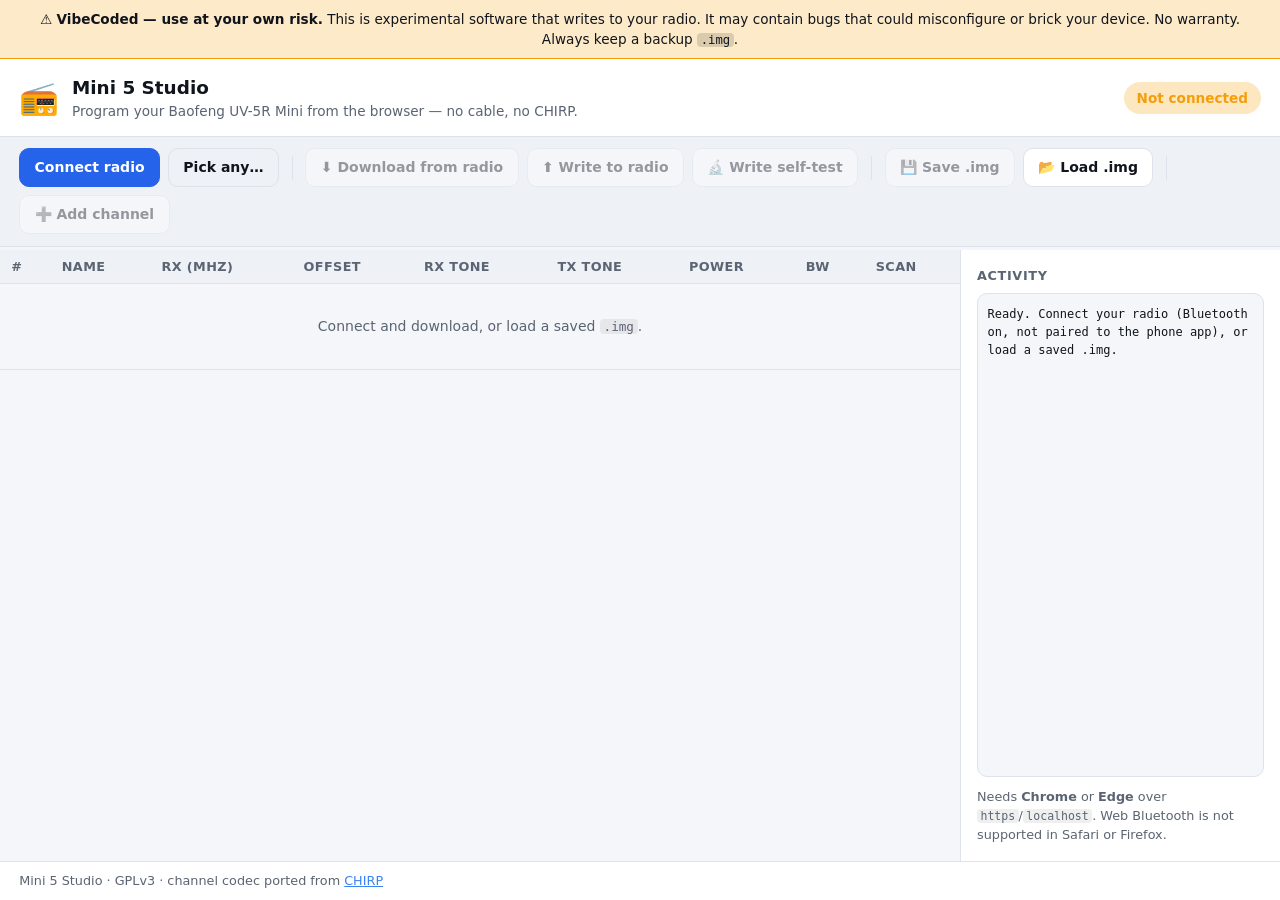
==== index.html @ 9f5ecc39 "Safe write-back: correct upload framing + round-trip self-test - radio.js: upload() now sends full 0" ====
<!doctype html>
<html lang="en">
<head>
<meta charset="utf-8">
<meta name="viewport" content="width=device-width, initial-scale=1">
<title>Mini 5 Studio — Baofeng UV-5R Mini programmer</title>
<link rel="stylesheet" href="css/style.css">
</head>
<body>
<div class="warnbar">⚠️ <b>VibeCoded — use at your own risk.</b> This is experimental software that writes to your radio. It may contain bugs that could misconfigure or brick your device. No warranty. Always keep a backup <code>.img</code>.</div>
<header class="topbar">
  <div class="brand">
    <span class="logo">📻</span>
    <div>
      <h1>Mini 5 Studio</h1>
      <p class="sub">Program your Baofeng UV-5R Mini from the browser — no cable, no CHIRP.</p>
    </div>
  </div>
  <div class="status warn" id="status">Not connected</div>
</header>

<section class="toolbar">
  <button id="btnConnect" class="primary">Connect radio</button>
  <button id="btnPickAny" class="ghost" title="Pick any Bluetooth device (fallback)">Pick any…</button>
  <span class="sep"></span>
  <button id="btnDownload" disabled>⬇ Download from radio</button>
  <button id="btnUpload" disabled title="Write the current image back to the radio">⬆ Write to radio</button>
  <button id="btnVerify" disabled title="Download, write the same data back, re-read and compare — proves writing is safe">🔬 Write self-test</button>
  <span class="sep"></span>
  <button id="btnSave" disabled>💾 Save .img</button>
  <label class="filebtn">📂 Load .img<input type="file" id="fileInput" accept=".img,.dat,application/octet-stream" hidden></label>
  <span class="sep"></span>
  <button id="btnAdd" disabled>➕ Add channel</button>
  <span class="grow"></span>
  <span class="count" id="count"></span>
</section>

<div class="progress"><div class="barfill" id="bar"></div></div>

<main>
  <div class="tablewrap">
    <table class="channels">
      <thead>
        <tr>
          <th>#</th><th>Name</th><th>RX (MHz)</th><th>Offset</th>
          <th>RX tone</th><th>TX tone</th><th>Power</th><th>BW</th><th>Scan</th>
        </tr>
      </thead>
      <tbody id="rows">
        <tr><td colspan="9" class="dim" style="text-align:center;padding:2rem">
          Connect and download, or load a saved <code>.img</code>.
        </td></tr>
      </tbody>
    </table>
  </div>

  <aside class="logpane">
    <h2>Activity</h2>
    <div id="log" class="log"></div>
    <p class="hint">Needs <b>Chrome</b> or <b>Edge</b> over <code>https</code>/<code>localhost</code>.
       Web Bluetooth is not supported in Safari or Firefox.</p>
  </aside>
</main>

<footer>
  <span>Mini 5 Studio · GPLv3 · channel codec ported from
    <a href="https://github.com/kk7ds/chirp" target="_blank" rel="noopener">CHIRP</a></span>
</footer>

<div class="modal-backdrop" id="editor" hidden>
  <div class="modal" role="dialog" aria-modal="true" aria-labelledby="edTitle">
    <header class="modal-head">
      <h2 id="edTitle">Edit channel</h2>
      <button class="iconbtn" id="edClose" title="Close">✕</button>
    </header>
    <form id="edForm" class="edform">
      <label class="full">Name <input id="edName" maxlength="12" placeholder="up to 12 chars"></label>
      <label>RX (MHz) <input id="edRx" inputmode="decimal" placeholder="146.52000" required></label>
      <label>TX (MHz) <input id="edTx" inputmode="decimal" placeholder="same as RX"></label>
      <div class="full offsets">
        <span class="dim">Quick TX:</span>
        <button type="button" data-off="0">Simplex</button>
        <button type="button" data-off="0.6">+0.6</button>
        <button type="button" data-off="-0.6">−0.6</button>
        <button type="button" data-off="5">+5</button>
        <button type="button" data-off="-5">−5</button>
      </div>
      <label>RX tone <input id="edRxTone" placeholder="e.g. 100.0 or D023N"></label>
      <label>TX tone <input id="edTxTone" placeholder="blank = none"></label>
      <label>Power
        <select id="edPower"><option>High</option><option>Low</option></select>
      </label>
      <label>Bandwidth
        <select id="edWide"><option value="1">Wide (25k)</option><option value="0">Narrow (12.5k)</option></select>
      </label>
      <label class="check"><input type="checkbox" id="edScan"> Include in scan</label>
      <p class="ederr" id="edErr"></p>
      <footer class="modal-foot">
        <button type="button" class="danger" id="edDelete">Delete</button>
        <span class="grow"></span>
        <button type="button" id="edCancel">Cancel</button>
        <button type="submit" class="primary">Save channel</button>
      </footer>
    </form>
  </div>
</div>

<script type="module" src="js/app.js"></script>
</body>
</html>
---- css/style.css ----
:root {
  color-scheme: light dark;
  --bg: #0f1115; --panel: #171a21; --panel2: #1d212b; --line: #2a2f3a;
  --txt: #e7eaf0; --dim: #8b93a3; --accent: #3b82f6; --accent2: #2563eb;
  --ok: #22c55e; --warn: #f59e0b; --err: #ef4444; --radius: 10px;
}
@media (prefers-color-scheme: light) {
  :root { --bg:#f4f6fa; --panel:#fff; --panel2:#eef1f6; --line:#dde2ec;
          --txt:#10141c; --dim:#5b6472; }
}
* { box-sizing: border-box; }
body {
  margin: 0; background: var(--bg); color: var(--txt);
  font: 14px/1.5 system-ui, -apple-system, sans-serif;
  display: flex; flex-direction: column; min-height: 100vh;
}
a { color: var(--accent); }
code { background: #8882; padding: 0 .3em; border-radius: 4px; font-size: .9em; }

.warnbar {
  background: color-mix(in srgb, var(--warn) 22%, var(--panel));
  color: var(--txt); border-bottom: 1px solid var(--warn);
  padding: .55rem 1.2rem; font-size: .85rem; text-align: center;
}
.warnbar code { background: #0002; }

.topbar {
  display: flex; align-items: center; justify-content: space-between; gap: 1rem;
  padding: .9rem 1.2rem; background: var(--panel); border-bottom: 1px solid var(--line);
}
.brand { display: flex; align-items: center; gap: .8rem; }
.logo { font-size: 2rem; }
h1 { font-size: 1.15rem; margin: 0; }
.sub { margin: 0; color: var(--dim); font-size: .85rem; }

.status { font-weight: 600; padding: .35rem .8rem; border-radius: 999px; font-size: .85rem;
          background: #8883; white-space: nowrap; }
.status.ok { background: color-mix(in srgb, var(--ok) 25%, transparent); color: var(--ok); }
.status.warn { background: color-mix(in srgb, var(--warn) 25%, transparent); color: var(--warn); }
.status.err { background: color-mix(in srgb, var(--err) 25%, transparent); color: var(--err); }

.toolbar {
  display: flex; align-items: center; gap: .5rem; flex-wrap: wrap;
  padding: .7rem 1.2rem; background: var(--panel2); border-bottom: 1px solid var(--line);
}
.toolbar .sep { width: 1px; height: 24px; background: var(--line); margin: 0 .3rem; }
.toolbar .grow { flex: 1; }
.count { color: var(--dim); font-variant-numeric: tabular-nums; }

button, .filebtn {
  font: inherit; font-weight: 600; padding: .5rem .9rem; border-radius: var(--radius);
  border: 1px solid var(--line); background: var(--panel); color: var(--txt); cursor: pointer;
}
button:hover:not(:disabled), .filebtn:hover { border-color: var(--accent); }
button:disabled { opacity: .4; cursor: not-allowed; }
button.primary { background: var(--accent2); border-color: var(--accent2); color: #fff; }
button.ghost { background: transparent; }
.filebtn { display: inline-flex; align-items: center; }

.progress { height: 3px; background: transparent; }
.barfill { height: 100%; width: 0; background: var(--accent); transition: width .15s ease; }

main { display: flex; gap: 0; flex: 1; min-height: 0; }
.tablewrap { flex: 1; overflow: auto; }
.logpane {
  width: 320px; border-left: 1px solid var(--line); background: var(--panel);
  display: flex; flex-direction: column; padding: 1rem;
}
.logpane h2 { font-size: .8rem; text-transform: uppercase; letter-spacing: .05em;
              color: var(--dim); margin: 0 0 .5rem; }

table.channels { width: 100%; border-collapse: collapse; font-variant-numeric: tabular-nums; }
.channels th, .channels td { padding: .45rem .7rem; text-align: left; border-bottom: 1px solid var(--line); white-space: nowrap; }
.channels thead th { position: sticky; top: 0; background: var(--panel2); font-size: .8rem;
                     color: var(--dim); text-transform: uppercase; letter-spacing: .03em; z-index: 1; }
.channels tbody tr[data-slot] { cursor: pointer; }
.channels tbody tr:hover { background: #8881; }
.channels .num { color: var(--dim); text-align: right; }
.channels .name { font-weight: 600; }
.channels .freq { font-family: ui-monospace, Menlo, monospace; }
.dim { color: var(--dim); }

.log { flex: 1; overflow: auto; font-family: ui-monospace, Menlo, monospace; font-size: 12px;
       background: var(--bg); border: 1px solid var(--line); border-radius: var(--radius); padding: .6rem; }
.logline { padding: .1rem 0; white-space: pre-wrap; word-break: break-word; }
.logline.ok { color: var(--ok); } .logline.err { color: var(--err); } .logline.warn { color: var(--warn); }
.hint { color: var(--dim); font-size: .8rem; margin: .6rem 0 0; }

footer { padding: .6rem 1.2rem; border-top: 1px solid var(--line); color: var(--dim); font-size: .8rem; background: var(--panel); }
@media (max-width: 760px) { .logpane { display: none; } .sub { display: none; } }

/* editor modal */
.modal-backdrop { position: fixed; inset: 0; background: #0009; display: flex; align-items: center;
  justify-content: center; padding: 1rem; z-index: 50; }
.modal-backdrop[hidden] { display: none; }
.modal { background: var(--panel); border: 1px solid var(--line); border-radius: 14px;
  width: 460px; max-width: 100%; max-height: 90vh; overflow: auto; box-shadow: 0 20px 60px #0007; }
.modal-head { display: flex; align-items: center; justify-content: space-between;
  padding: .9rem 1.1rem; border-bottom: 1px solid var(--line); }
.modal-head h2 { font-size: 1.05rem; margin: 0; }
.iconbtn { background: transparent; border: none; font-size: 1.1rem; padding: .2rem .5rem; }
.edform { display: grid; grid-template-columns: 1fr 1fr; gap: .8rem 1rem; padding: 1.1rem; }
.edform label { display: flex; flex-direction: column; gap: .3rem; font-size: .82rem; color: var(--dim); }
.edform label.full { grid-column: 1 / -1; }
.edform label.check { flex-direction: row; align-items: center; gap: .5rem; color: var(--txt); }
.edform input, .edform select { font: inherit; padding: .5rem .6rem; border-radius: 8px;
  border: 1px solid var(--line); background: var(--bg); color: var(--txt); }
.offsets { grid-column: 1 / -1; display: flex; align-items: center; gap: .4rem; flex-wrap: wrap; }
.offsets button { padding: .3rem .6rem; font-size: .8rem; font-weight: 500; }
.ederr { grid-column: 1 / -1; color: var(--err); margin: 0; font-size: .82rem; min-height: 1em; }
.modal-foot { grid-column: 1 / -1; display: flex; align-items: center; gap: .5rem; }
.modal-foot .grow { flex: 1; }
button.danger { background: transparent; border-color: var(--err); color: var(--err); }
button.danger:hover { background: color-mix(in srgb, var(--err) 15%, transparent); }
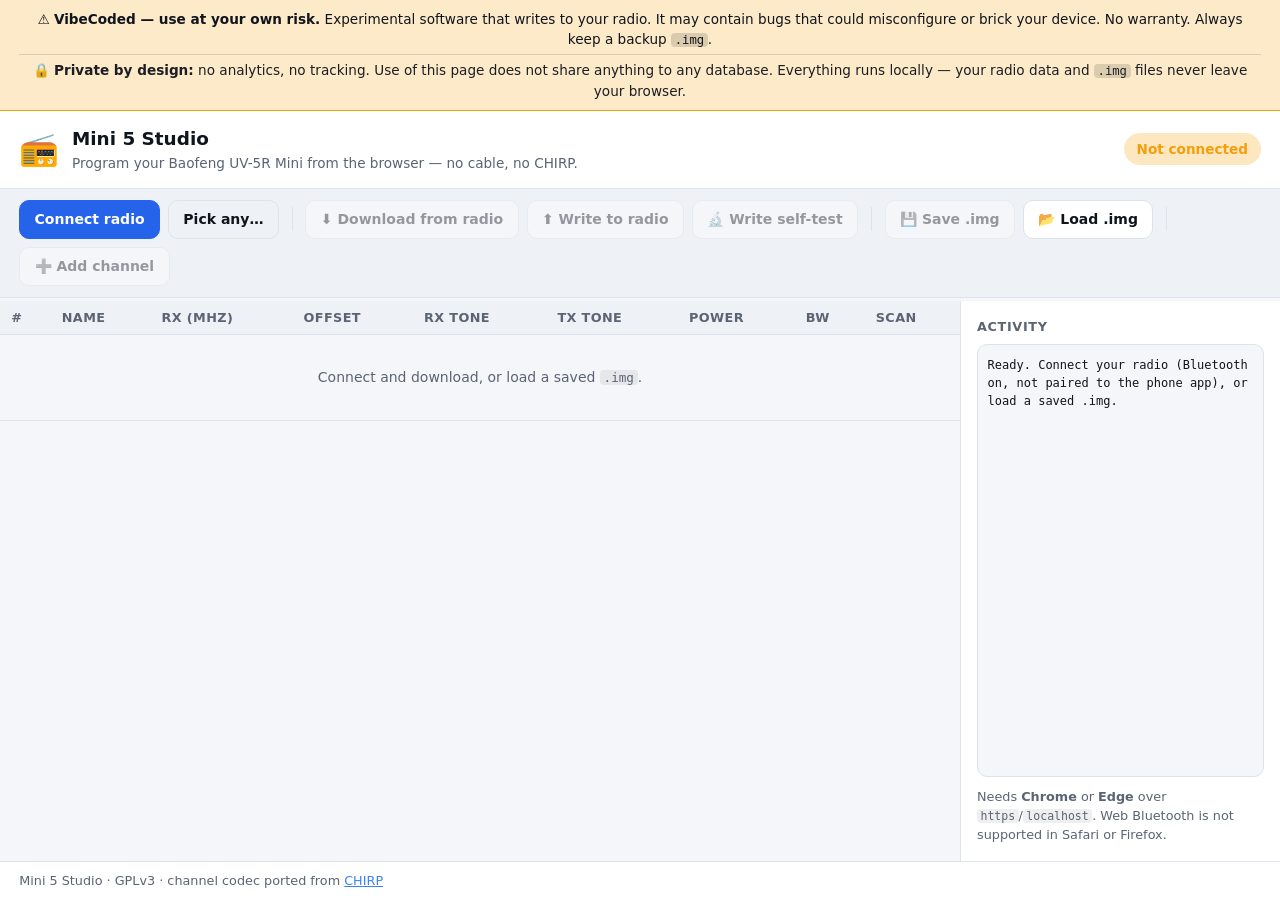
==== commit 7a227e13: "Add 'private by design' statement (no analytics/tracking/network) to banner + README Verified truthf" ====
--- a/index.html
+++ b/index.html
@@ -7,7 +7,10 @@
 <link rel="stylesheet" href="css/style.css">
 </head>
 <body>
-<div class="warnbar">⚠️ <b>VibeCoded — use at your own risk.</b> This is experimental software that writes to your radio. It may contain bugs that could misconfigure or brick your device. No warranty. Always keep a backup <code>.img</code>.</div>
+<div class="warnbar">
+  <div>⚠️ <b>VibeCoded — use at your own risk.</b> Experimental software that writes to your radio. It may contain bugs that could misconfigure or brick your device. No warranty. Always keep a backup <code>.img</code>.</div>
+  <div class="privacy">🔒 <b>Private by design:</b> no analytics, no tracking. Use of this page does not share anything to any database. Everything runs locally — your radio data and <code>.img</code> files never leave your browser.</div>
+</div>
 <header class="topbar">
   <div class="brand">
     <span class="logo">📻</span>
--- a/css/style.css
+++ b/css/style.css
@@ -23,6 +23,7 @@
   padding: .55rem 1.2rem; font-size: .85rem; text-align: center;
 }
 .warnbar code { background: #0002; }
+.warnbar .privacy { margin-top: .3rem; padding-top: .3rem; border-top: 1px solid #0002; opacity: .95; }
 
 .topbar {
   display: flex; align-items: center; justify-content: space-between; gap: 1rem;
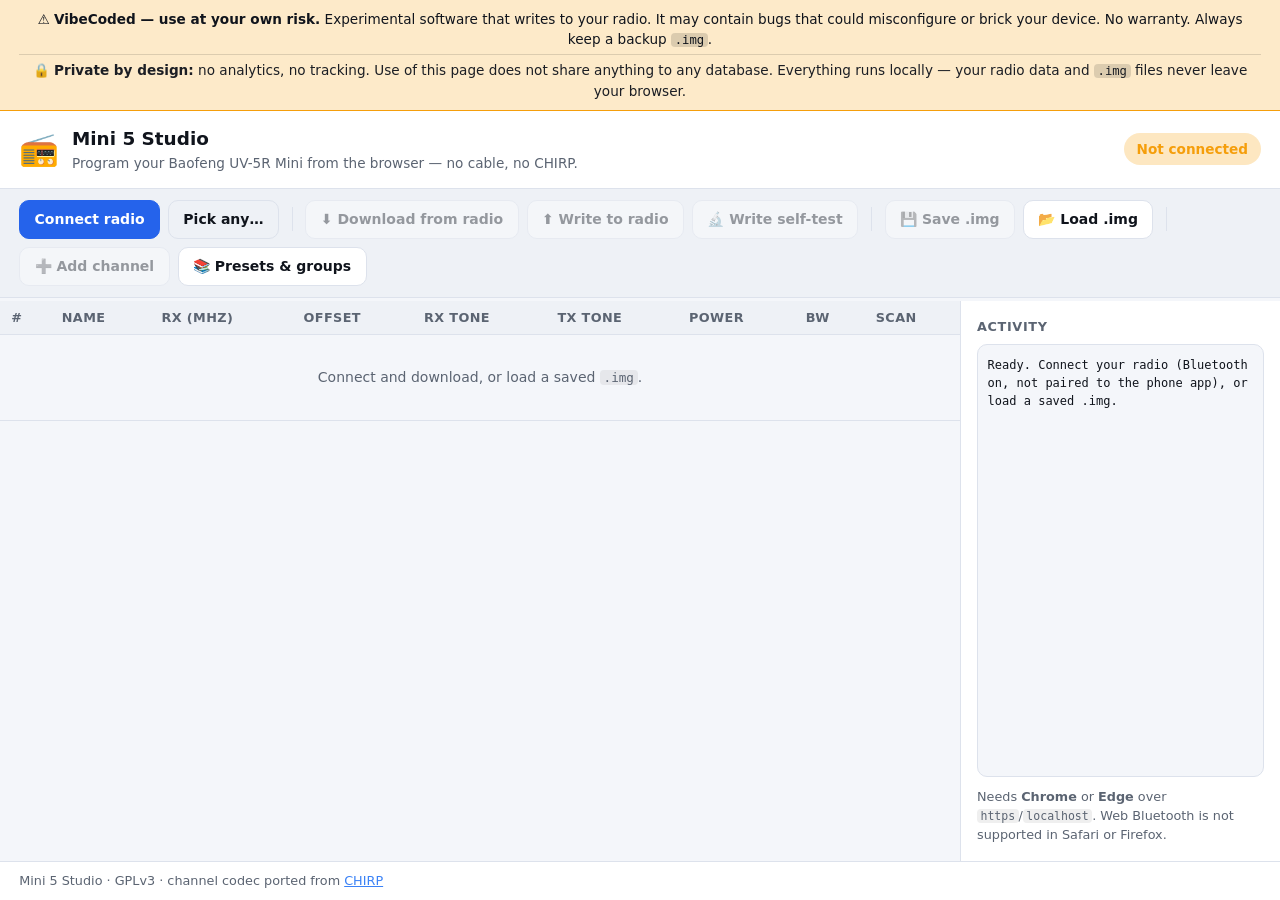
==== commit bbd0f63d: "Add band presets & custom groups - presets.js: NOAA Weather, FRS, GMRS (incl. +5MHz repeater channel" ====
--- a/index.html
+++ b/index.html
@@ -34,6 +34,7 @@
   <label class="filebtn">📂 Load .img<input type="file" id="fileInput" accept=".img,.dat,application/octet-stream" hidden></label>
   <span class="sep"></span>
   <button id="btnAdd" disabled>➕ Add channel</button>
+  <button id="btnPresets">📚 Presets &amp; groups</button>
   <span class="grow"></span>
   <span class="count" id="count"></span>
 </section>
@@ -88,7 +89,7 @@
         <button type="button" data-off="5">+5</button>
         <button type="button" data-off="-5">−5</button>
       </div>
-      <label>RX tone <input id="edRxTone" placeholder="e.g. 100.0 or D023N"></label>
+      <label>RX tone <input id="edRxTone" placeholder="e.g. 100.0 or D023"></label>
       <label>TX tone <input id="edTxTone" placeholder="blank = none"></label>
       <label>Power
         <select id="edPower"><option>High</option><option>Low</option></select>
@@ -108,6 +109,27 @@
   </div>
 </div>
 
+<div class="modal-backdrop" id="presets" hidden>
+  <div class="modal">
+    <header class="modal-head">
+      <h2>Presets &amp; groups</h2>
+      <button class="iconbtn" id="prClose" title="Close">✕</button>
+    </header>
+    <div class="prbody">
+      <p class="dim">Adds a channel set to the first empty slots — existing channels are untouched.
+        Then <b>Write to radio</b> or <b>Save .img</b>. Check frequencies/power are legal for your license and region.</p>
+      <h3>Band presets</h3>
+      <ul class="prlist" id="prBuiltins"></ul>
+      <h3>My groups</h3>
+      <ul class="prlist" id="prGroups"></ul>
+      <div class="prsave">
+        <input id="prGroupName" placeholder="Name a group from the current channels…" maxlength="40">
+        <button id="prSaveGroup" class="primary">Save group</button>
+      </div>
+    </div>
+  </div>
+</div>
+
 <script type="module" src="js/app.js"></script>
 </body>
 </html>
--- a/css/style.css
+++ b/css/style.css
@@ -113,3 +113,14 @@
 .modal-foot .grow { flex: 1; }
 button.danger { background: transparent; border-color: var(--err); color: var(--err); }
 button.danger:hover { background: color-mix(in srgb, var(--err) 15%, transparent); }
+
+/* presets & groups modal */
+.prbody { padding: 1.1rem; }
+.prbody h3 { font-size: .78rem; text-transform: uppercase; letter-spacing: .04em; color: var(--dim); margin: 1.1rem 0 .3rem; }
+.prlist { list-style: none; margin: 0; padding: 0; }
+.prlist li { display: flex; align-items: center; justify-content: space-between; gap: 1rem; padding: .5rem 0; border-bottom: 1px solid var(--line); }
+.prlist li:last-child { border-bottom: none; }
+.prlist button { padding: .35rem .8rem; font-size: .85rem; }
+.prbtns { display: flex; gap: .4rem; align-items: center; }
+.prsave { display: flex; gap: .5rem; margin-top: 1.1rem; }
+.prsave input { flex: 1; font: inherit; padding: .5rem .6rem; border-radius: 8px; border: 1px solid var(--line); background: var(--bg); color: var(--txt); }
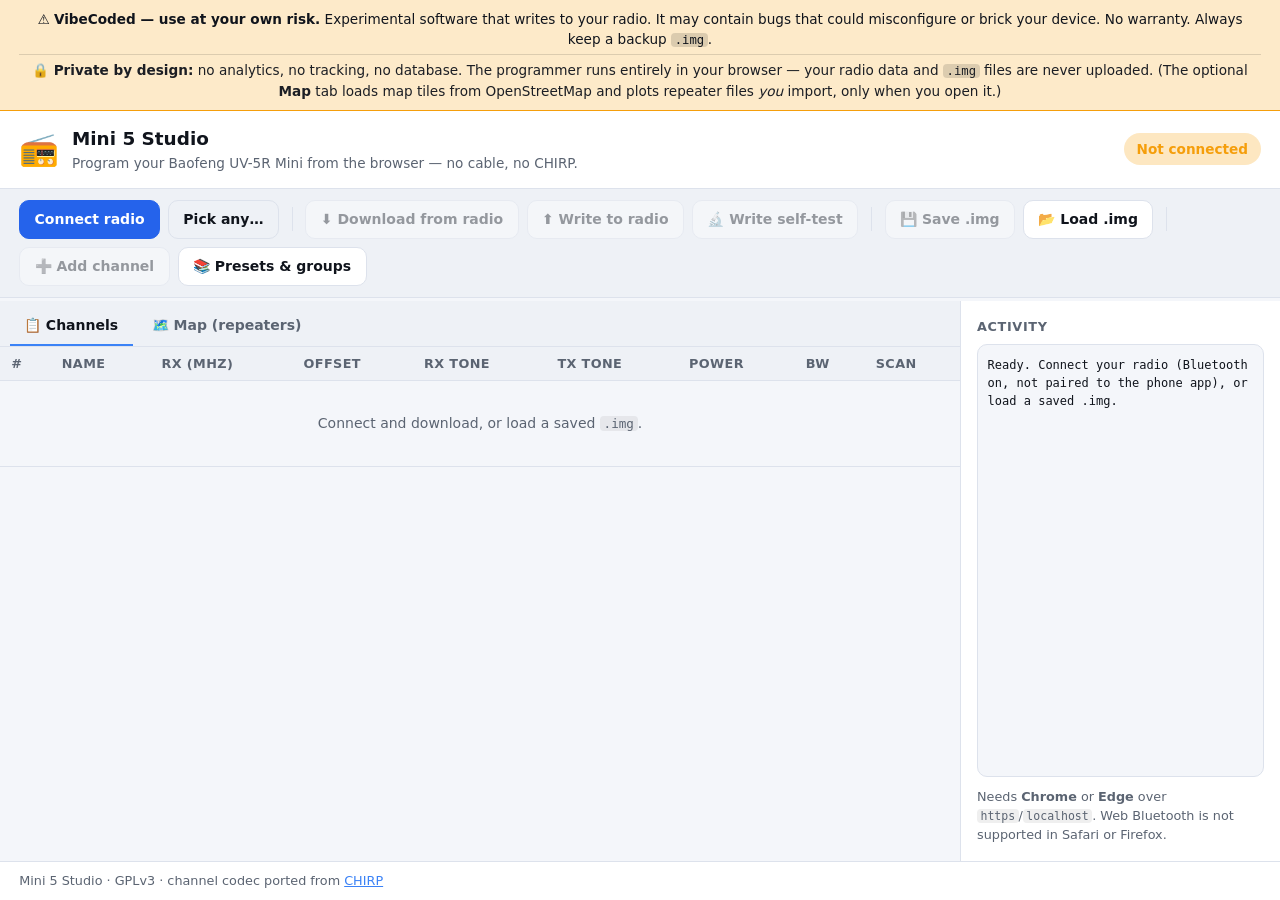
==== commit a25348a1: "Add repeater map (Leaflet + RepeaterBook CSV import) - vendored Leaflet 1.9.4 (self-hosted, no CDN) " ====
--- a/index.html
+++ b/index.html
@@ -4,12 +4,14 @@
 <meta charset="utf-8">
 <meta name="viewport" content="width=device-width, initial-scale=1">
 <title>Mini 5 Studio — Baofeng UV-5R Mini programmer</title>
+<link rel="stylesheet" href="js/vendor/leaflet/leaflet.css">
 <link rel="stylesheet" href="css/style.css">
+<script src="js/vendor/leaflet/leaflet.js" defer></script>
 </head>
 <body>
 <div class="warnbar">
   <div>⚠️ <b>VibeCoded — use at your own risk.</b> Experimental software that writes to your radio. It may contain bugs that could misconfigure or brick your device. No warranty. Always keep a backup <code>.img</code>.</div>
-  <div class="privacy">🔒 <b>Private by design:</b> no analytics, no tracking. Use of this page does not share anything to any database. Everything runs locally — your radio data and <code>.img</code> files never leave your browser.</div>
+  <div class="privacy">🔒 <b>Private by design:</b> no analytics, no tracking, no database. The programmer runs entirely in your browser — your radio data and <code>.img</code> files are never uploaded. (The optional <b>Map</b> tab loads map tiles from OpenStreetMap and plots repeater files <i>you</i> import, only when you open it.)</div>
 </div>
 <header class="topbar">
   <div class="brand">
@@ -42,7 +44,12 @@
 <div class="progress"><div class="barfill" id="bar"></div></div>
 
 <main>
-  <div class="tablewrap">
+  <div class="workspace">
+  <nav class="tabs">
+    <button class="tab active" data-view="channels">📋 Channels</button>
+    <button class="tab" data-view="map">🗺️ Map (repeaters)</button>
+  </nav>
+  <div id="view-channels" class="view tablewrap">
     <table class="channels">
       <thead>
         <tr>
@@ -56,6 +63,16 @@
         </td></tr>
       </tbody>
     </table>
+  </div>
+  <div id="view-map" class="view" hidden>
+    <div class="maptools">
+      <label class="filebtn">📍 Import RepeaterBook CSV<input type="file" id="repInput" accept=".csv,text/csv" hidden></label>
+      <span id="repCount" class="dim"></span>
+      <span class="grow"></span>
+      <a href="https://www.repeaterbook.com" target="_blank" rel="noopener" class="dim">where to get a CSV export →</a>
+    </div>
+    <div id="map"></div>
+  </div>
   </div>
 
   <aside class="logpane">
--- a/js/vendor/leaflet/leaflet.css
+++ b/js/vendor/leaflet/leaflet.css
@@ -0,0 +1,661 @@
+/* required styles */
+
+.leaflet-pane,
+.leaflet-tile,
+.leaflet-marker-icon,
+.leaflet-marker-shadow,
+.leaflet-tile-container,
+.leaflet-pane > svg,
+.leaflet-pane > canvas,
+.leaflet-zoom-box,
+.leaflet-image-layer,
+.leaflet-layer {
+	position: absolute;
+	left: 0;
+	top: 0;
+	}
+.leaflet-container {
+	overflow: hidden;
+	}
+.leaflet-tile,
+.leaflet-marker-icon,
+.leaflet-marker-shadow {
+	-webkit-user-select: none;
+	   -moz-user-select: none;
+	        user-select: none;
+	  -webkit-user-drag: none;
+	}
+/* Prevents IE11 from highlighting tiles in blue */
+.leaflet-tile::selection {
+	background: transparent;
+}
+/* Safari renders non-retina tile on retina better with this, but Chrome is worse */
+.leaflet-safari .leaflet-tile {
+	image-rendering: -webkit-optimize-contrast;
+	}
+/* hack that prevents hw layers "stretching" when loading new tiles */
+.leaflet-safari .leaflet-tile-container {
+	width: 1600px;
+	height: 1600px;
+	-webkit-transform-origin: 0 0;
+	}
+.leaflet-marker-icon,
+.leaflet-marker-shadow {
+	display: block;
+	}
+/* .leaflet-container svg: reset svg max-width decleration shipped in Joomla! (joomla.org) 3.x */
+/* .leaflet-container img: map is broken in FF if you have max-width: 100% on tiles */
+.leaflet-container .leaflet-overlay-pane svg {
+	max-width: none !important;
+	max-height: none !important;
+	}
+.leaflet-container .leaflet-marker-pane img,
+.leaflet-container .leaflet-shadow-pane img,
+.leaflet-container .leaflet-tile-pane img,
+.leaflet-container img.leaflet-image-layer,
+.leaflet-container .leaflet-tile {
+	max-width: none !important;
+	max-height: none !important;
+	width: auto;
+	padding: 0;
+	}
+
+.leaflet-container img.leaflet-tile {
+	/* See: https://bugs.chromium.org/p/chromium/issues/detail?id=600120 */
+	mix-blend-mode: plus-lighter;
+}
+
+.leaflet-container.leaflet-touch-zoom {
+	-ms-touch-action: pan-x pan-y;
+	touch-action: pan-x pan-y;
+	}
+.leaflet-container.leaflet-touch-drag {
+	-ms-touch-action: pinch-zoom;
+	/* Fallback for FF which doesn't support pinch-zoom */
+	touch-action: none;
+	touch-action: pinch-zoom;
+}
+.leaflet-container.leaflet-touch-drag.leaflet-touch-zoom {
+	-ms-touch-action: none;
+	touch-action: none;
+}
+.leaflet-container {
+	-webkit-tap-highlight-color: transparent;
+}
+.leaflet-container a {
+	-webkit-tap-highlight-color: rgba(51, 181, 229, 0.4);
+}
+.leaflet-tile {
+	filter: inherit;
+	visibility: hidden;
+	}
+.leaflet-tile-loaded {
+	visibility: inherit;
+	}
+.leaflet-zoom-box {
+	width: 0;
+	height: 0;
+	-moz-box-sizing: border-box;
+	     box-sizing: border-box;
+	z-index: 800;
+	}
+/* workaround for https://bugzilla.mozilla.org/show_bug.cgi?id=888319 */
+.leaflet-overlay-pane svg {
+	-moz-user-select: none;
+	}
+
+.leaflet-pane         { z-index: 400; }
+
+.leaflet-tile-pane    { z-index: 200; }
+.leaflet-overlay-pane { z-index: 400; }
+.leaflet-shadow-pane  { z-index: 500; }
+.leaflet-marker-pane  { z-index: 600; }
+.leaflet-tooltip-pane   { z-index: 650; }
+.leaflet-popup-pane   { z-index: 700; }
+
+.leaflet-map-pane canvas { z-index: 100; }
+.leaflet-map-pane svg    { z-index: 200; }
+
+.leaflet-vml-shape {
+	width: 1px;
+	height: 1px;
+	}
+.lvml {
+	behavior: url(#default#VML);
+	display: inline-block;
+	position: absolute;
+	}
+
+
+/* control positioning */
+
+.leaflet-control {
+	position: relative;
+	z-index: 800;
+	pointer-events: visiblePainted; /* IE 9-10 doesn't have auto */
+	pointer-events: auto;
+	}
+.leaflet-top,
+.leaflet-bottom {
+	position: absolute;
+	z-index: 1000;
+	pointer-events: none;
+	}
+.leaflet-top {
+	top: 0;
+	}
+.leaflet-right {
+	right: 0;
+	}
+.leaflet-bottom {
+	bottom: 0;
+	}
+.leaflet-left {
+	left: 0;
+	}
+.leaflet-control {
+	float: left;
+	clear: both;
+	}
+.leaflet-right .leaflet-control {
+	float: right;
+	}
+.leaflet-top .leaflet-control {
+	margin-top: 10px;
+	}
+.leaflet-bottom .leaflet-control {
+	margin-bottom: 10px;
+	}
+.leaflet-left .leaflet-control {
+	margin-left: 10px;
+	}
+.leaflet-right .leaflet-control {
+	margin-right: 10px;
+	}
+
+
+/* zoom and fade animations */
+
+.leaflet-fade-anim .leaflet-popup {
+	opacity: 0;
+	-webkit-transition: opacity 0.2s linear;
+	   -moz-transition: opacity 0.2s linear;
+	        transition: opacity 0.2s linear;
+	}
+.leaflet-fade-anim .leaflet-map-pane .leaflet-popup {
+	opacity: 1;
+	}
+.leaflet-zoom-animated {
+	-webkit-transform-origin: 0 0;
+	    -ms-transform-origin: 0 0;
+	        transform-origin: 0 0;
+	}
+svg.leaflet-zoom-animated {
+	will-change: transform;
+}
+
+.leaflet-zoom-anim .leaflet-zoom-animated {
+	-webkit-transition: -webkit-transform 0.25s cubic-bezier(0,0,0.25,1);
+	   -moz-transition:    -moz-transform 0.25s cubic-bezier(0,0,0.25,1);
+	        transition:         transform 0.25s cubic-bezier(0,0,0.25,1);
+	}
+.leaflet-zoom-anim .leaflet-tile,
+.leaflet-pan-anim .leaflet-tile {
+	-webkit-transition: none;
+	   -moz-transition: none;
+	        transition: none;
+	}
+
+.leaflet-zoom-anim .leaflet-zoom-hide {
+	visibility: hidden;
+	}
+
+
+/* cursors */
+
+.leaflet-interactive {
+	cursor: pointer;
+	}
+.leaflet-grab {
+	cursor: -webkit-grab;
+	cursor:    -moz-grab;
+	cursor:         grab;
+	}
+.leaflet-crosshair,
+.leaflet-crosshair .leaflet-interactive {
+	cursor: crosshair;
+	}
+.leaflet-popup-pane,
+.leaflet-control {
+	cursor: auto;
+	}
+.leaflet-dragging .leaflet-grab,
+.leaflet-dragging .leaflet-grab .leaflet-interactive,
+.leaflet-dragging .leaflet-marker-draggable {
+	cursor: move;
+	cursor: -webkit-grabbing;
+	cursor:    -moz-grabbing;
+	cursor:         grabbing;
+	}
+
+/* marker & overlays interactivity */
+.leaflet-marker-icon,
+.leaflet-marker-shadow,
+.leaflet-image-layer,
+.leaflet-pane > svg path,
+.leaflet-tile-container {
+	pointer-events: none;
+	}
+
+.leaflet-marker-icon.leaflet-interactive,
+.leaflet-image-layer.leaflet-interactive,
+.leaflet-pane > svg path.leaflet-interactive,
+svg.leaflet-image-layer.leaflet-interactive path {
+	pointer-events: visiblePainted; /* IE 9-10 doesn't have auto */
+	pointer-events: auto;
+	}
+
+/* visual tweaks */
+
+.leaflet-container {
+	background: #ddd;
+	outline-offset: 1px;
+	}
+.leaflet-container a {
+	color: #0078A8;
+	}
+.leaflet-zoom-box {
+	border: 2px dotted #38f;
+	background: rgba(255,255,255,0.5);
+	}
+
+
+/* general typography */
+.leaflet-container {
+	font-family: "Helvetica Neue", Arial, Helvetica, sans-serif;
+	font-size: 12px;
+	font-size: 0.75rem;
+	line-height: 1.5;
+	}
+
+
+/* general toolbar styles */
+
+.leaflet-bar {
+	box-shadow: 0 1px 5px rgba(0,0,0,0.65);
+	border-radius: 4px;
+	}
+.leaflet-bar a {
+	background-color: #fff;
+	border-bottom: 1px solid #ccc;
+	width: 26px;
+	height: 26px;
+	line-height: 26px;
+	display: block;
+	text-align: center;
+	text-decoration: none;
+	color: black;
+	}
+.leaflet-bar a,
+.leaflet-control-layers-toggle {
+	background-position: 50% 50%;
+	background-repeat: no-repeat;
+	display: block;
+	}
+.leaflet-bar a:hover,
+.leaflet-bar a:focus {
+	background-color: #f4f4f4;
+	}
+.leaflet-bar a:first-child {
+	border-top-left-radius: 4px;
+	border-top-right-radius: 4px;
+	}
+.leaflet-bar a:last-child {
+	border-bottom-left-radius: 4px;
+	border-bottom-right-radius: 4px;
+	border-bottom: none;
+	}
+.leaflet-bar a.leaflet-disabled {
+	cursor: default;
+	background-color: #f4f4f4;
+	color: #bbb;
+	}
+
+.leaflet-touch .leaflet-bar a {
+	width: 30px;
+	height: 30px;
+	line-height: 30px;
+	}
+.leaflet-touch .leaflet-bar a:first-child {
+	border-top-left-radius: 2px;
+	border-top-right-radius: 2px;
+	}
+.leaflet-touch .leaflet-bar a:last-child {
+	border-bottom-left-radius: 2px;
+	border-bottom-right-radius: 2px;
+	}
+
+/* zoom control */
+
+.leaflet-control-zoom-in,
+.leaflet-control-zoom-out {
+	font: bold 18px 'Lucida Console', Monaco, monospace;
+	text-indent: 1px;
+	}
+
+.leaflet-touch .leaflet-control-zoom-in, .leaflet-touch .leaflet-control-zoom-out  {
+	font-size: 22px;
+	}
+
+
+/* layers control */
+
+.leaflet-control-layers {
+	box-shadow: 0 1px 5px rgba(0,0,0,0.4);
+	background: #fff;
+	border-radius: 5px;
+	}
+.leaflet-control-layers-toggle {
+	background-image: url(images/layers.png);
+	width: 36px;
+	height: 36px;
+	}
+.leaflet-retina .leaflet-control-layers-toggle {
+	background-image: url(images/layers-2x.png);
+	background-size: 26px 26px;
+	}
+.leaflet-touch .leaflet-control-layers-toggle {
+	width: 44px;
+	height: 44px;
+	}
+.leaflet-control-layers .leaflet-control-layers-list,
+.leaflet-control-layers-expanded .leaflet-control-layers-toggle {
+	display: none;
+	}
+.leaflet-control-layers-expanded .leaflet-control-layers-list {
+	display: block;
+	position: relative;
+	}
+.leaflet-control-layers-expanded {
+	padding: 6px 10px 6px 6px;
+	color: #333;
+	background: #fff;
+	}
+.leaflet-control-layers-scrollbar {
+	overflow-y: scroll;
+	overflow-x: hidden;
+	padding-right: 5px;
+	}
+.leaflet-control-layers-selector {
+	margin-top: 2px;
+	position: relative;
+	top: 1px;
+	}
+.leaflet-control-layers label {
+	display: block;
+	font-size: 13px;
+	font-size: 1.08333em;
+	}
+.leaflet-control-layers-separator {
+	height: 0;
+	border-top: 1px solid #ddd;
+	margin: 5px -10px 5px -6px;
+	}
+
+/* Default icon URLs */
+.leaflet-default-icon-path { /* used only in path-guessing heuristic, see L.Icon.Default */
+	background-image: url(images/marker-icon.png);
+	}
+
+
+/* attribution and scale controls */
+
+.leaflet-container .leaflet-control-attribution {
+	background: #fff;
+	background: rgba(255, 255, 255, 0.8);
+	margin: 0;
+	}
+.leaflet-control-attribution,
+.leaflet-control-scale-line {
+	padding: 0 5px;
+	color: #333;
+	line-height: 1.4;
+	}
+.leaflet-control-attribution a {
+	text-decoration: none;
+	}
+.leaflet-control-attribution a:hover,
+.leaflet-control-attribution a:focus {
+	text-decoration: underline;
+	}
+.leaflet-attribution-flag {
+	display: inline !important;
+	vertical-align: baseline !important;
+	width: 1em;
+	height: 0.6669em;
+	}
+.leaflet-left .leaflet-control-scale {
+	margin-left: 5px;
+	}
+.leaflet-bottom .leaflet-control-scale {
+	margin-bottom: 5px;
+	}
+.leaflet-control-scale-line {
+	border: 2px solid #777;
+	border-top: none;
+	line-height: 1.1;
+	padding: 2px 5px 1px;
+	white-space: nowrap;
+	-moz-box-sizing: border-box;
+	     box-sizing: border-box;
+	background: rgba(255, 255, 255, 0.8);
+	text-shadow: 1px 1px #fff;
+	}
+.leaflet-control-scale-line:not(:first-child) {
+	border-top: 2px solid #777;
+	border-bottom: none;
+	margin-top: -2px;
+	}
+.leaflet-control-scale-line:not(:first-child):not(:last-child) {
+	border-bottom: 2px solid #777;
+	}
+
+.leaflet-touch .leaflet-control-attribution,
+.leaflet-touch .leaflet-control-layers,
+.leaflet-touch .leaflet-bar {
+	box-shadow: none;
+	}
+.leaflet-touch .leaflet-control-layers,
+.leaflet-touch .leaflet-bar {
+	border: 2px solid rgba(0,0,0,0.2);
+	background-clip: padding-box;
+	}
+
+
+/* popup */
+
+.leaflet-popup {
+	position: absolute;
+	text-align: center;
+	margin-bottom: 20px;
+	}
+.leaflet-popup-content-wrapper {
+	padding: 1px;
+	text-align: left;
+	border-radius: 12px;
+	}
+.leaflet-popup-content {
+	margin: 13px 24px 13px 20px;
+	line-height: 1.3;
+	font-size: 13px;
+	font-size: 1.08333em;
+	min-height: 1px;
+	}
+.leaflet-popup-content p {
+	margin: 17px 0;
+	margin: 1.3em 0;
+	}
+.leaflet-popup-tip-container {
+	width: 40px;
+	height: 20px;
+	position: absolute;
+	left: 50%;
+	margin-top: -1px;
+	margin-left: -20px;
+	overflow: hidden;
+	pointer-events: none;
+	}
+.leaflet-popup-tip {
+	width: 17px;
+	height: 17px;
+	padding: 1px;
+
+	margin: -10px auto 0;
+	pointer-events: auto;
+
+	-webkit-transform: rotate(45deg);
+	   -moz-transform: rotate(45deg);
+	    -ms-transform: rotate(45deg);
+	        transform: rotate(45deg);
+	}
+.leaflet-popup-content-wrapper,
+.leaflet-popup-tip {
+	background: white;
+	color: #333;
+	box-shadow: 0 3px 14px rgba(0,0,0,0.4);
+	}
+.leaflet-container a.leaflet-popup-close-button {
+	position: absolute;
+	top: 0;
+	right: 0;
+	border: none;
+	text-align: center;
+	width: 24px;
+	height: 24px;
+	font: 16px/24px Tahoma, Verdana, sans-serif;
+	color: #757575;
+	text-decoration: none;
+	background: transparent;
+	}
+.leaflet-container a.leaflet-popup-close-button:hover,
+.leaflet-container a.leaflet-popup-close-button:focus {
+	color: #585858;
+	}
+.leaflet-popup-scrolled {
+	overflow: auto;
+	}
+
+.leaflet-oldie .leaflet-popup-content-wrapper {
+	-ms-zoom: 1;
+	}
+.leaflet-oldie .leaflet-popup-tip {
+	width: 24px;
+	margin: 0 auto;
+
+	-ms-filter: "progid:DXImageTransform.Microsoft.Matrix(M11=0.70710678, M12=0.70710678, M21=-0.70710678, M22=0.70710678)";
+	filter: progid:DXImageTransform.Microsoft.Matrix(M11=0.70710678, M12=0.70710678, M21=-0.70710678, M22=0.70710678);
+	}
+
+.leaflet-oldie .leaflet-control-zoom,
+.leaflet-oldie .leaflet-control-layers,
+.leaflet-oldie .leaflet-popup-content-wrapper,
+.leaflet-oldie .leaflet-popup-tip {
+	border: 1px solid #999;
+	}
+
+
+/* div icon */
+
+.leaflet-div-icon {
+	background: #fff;
+	border: 1px solid #666;
+	}
+
+
+/* Tooltip */
+/* Base styles for the element that has a tooltip */
+.leaflet-tooltip {
+	position: absolute;
+	padding: 6px;
+	background-color: #fff;
+	border: 1px solid #fff;
+	border-radius: 3px;
+	color: #222;
+	white-space: nowrap;
+	-webkit-user-select: none;
+	-moz-user-select: none;
+	-ms-user-select: none;
+	user-select: none;
+	pointer-events: none;
+	box-shadow: 0 1px 3px rgba(0,0,0,0.4);
+	}
+.leaflet-tooltip.leaflet-interactive {
+	cursor: pointer;
+	pointer-events: auto;
+	}
+.leaflet-tooltip-top:before,
+.leaflet-tooltip-bottom:before,
+.leaflet-tooltip-left:before,
+.leaflet-tooltip-right:before {
+	position: absolute;
+	pointer-events: none;
+	border: 6px solid transparent;
+	background: transparent;
+	content: "";
+	}
+
+/* Directions */
+
+.leaflet-tooltip-bottom {
+	margin-top: 6px;
+}
+.leaflet-tooltip-top {
+	margin-top: -6px;
+}
+.leaflet-tooltip-bottom:before,
+.leaflet-tooltip-top:before {
+	left: 50%;
+	margin-left: -6px;
+	}
+.leaflet-tooltip-top:before {
+	bottom: 0;
+	margin-bottom: -12px;
+	border-top-color: #fff;
+	}
+.leaflet-tooltip-bottom:before {
+	top: 0;
+	margin-top: -12px;
+	margin-left: -6px;
+	border-bottom-color: #fff;
+	}
+.leaflet-tooltip-left {
+	margin-left: -6px;
+}
+.leaflet-tooltip-right {
+	margin-left: 6px;
+}
+.leaflet-tooltip-left:before,
+.leaflet-tooltip-right:before {
+	top: 50%;
+	margin-top: -6px;
+	}
+.leaflet-tooltip-left:before {
+	right: 0;
+	margin-right: -12px;
+	border-left-color: #fff;
+	}
+.leaflet-tooltip-right:before {
+	left: 0;
+	margin-left: -12px;
+	border-right-color: #fff;
+	}
+
+/* Printing */
+
+@media print {
+	/* Prevent printers from removing background-images of controls. */
+	.leaflet-control {
+		-webkit-print-color-adjust: exact;
+		print-color-adjust: exact;
+		}
+	}
--- a/css/style.css
+++ b/css/style.css
@@ -62,7 +62,21 @@
 .barfill { height: 100%; width: 0; background: var(--accent); transition: width .15s ease; }
 
 main { display: flex; gap: 0; flex: 1; min-height: 0; }
-.tablewrap { flex: 1; overflow: auto; }
+.workspace { flex: 1; min-width: 0; display: flex; flex-direction: column; }
+.tabs { display: flex; gap: .3rem; padding: .35rem .6rem 0; background: var(--panel2); border-bottom: 1px solid var(--line); }
+.tab { background: transparent; border: none; border-bottom: 2px solid transparent; border-radius: 8px 8px 0 0;
+       padding: .5rem .9rem; color: var(--dim); font-weight: 600; }
+.tab.active { color: var(--txt); border-bottom-color: var(--accent); }
+.view { flex: 1; min-height: 0; }
+.view[hidden] { display: none; }
+.tablewrap { overflow: auto; }
+#view-map { display: flex; flex-direction: column; }
+#view-map[hidden] { display: none; }
+.maptools { display: flex; align-items: center; gap: .6rem; padding: .5rem .8rem; border-bottom: 1px solid var(--line); }
+#map { flex: 1; min-height: 320px; background: var(--panel2); }
+.leaflet-popup-content { font: inherit; }
+.popadd { margin-top: .4rem; font: inherit; font-weight: 600; padding: .3rem .6rem; border-radius: 6px;
+          border: 1px solid var(--accent2); background: var(--accent2); color: #fff; cursor: pointer; }
 .logpane {
   width: 320px; border-left: 1px solid var(--line); background: var(--panel);
   display: flex; flex-direction: column; padding: 1rem;
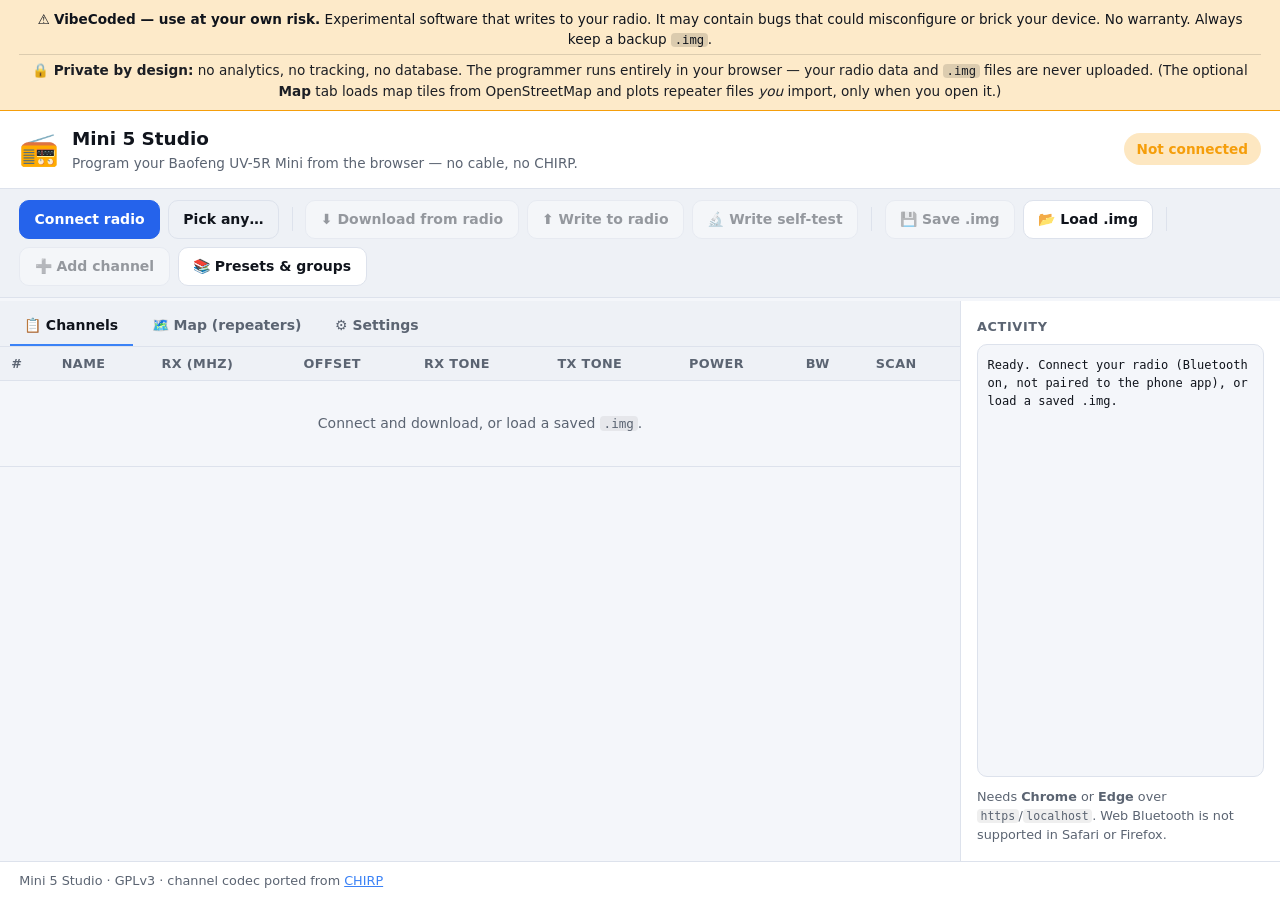
==== commit 0b8d8cd2: "Add Settings tab: decode + edit radio settings (0x9000 block) - codec.js: radioOffset() + de-obfusca" ====
--- a/index.html
+++ b/index.html
@@ -48,6 +48,7 @@
   <nav class="tabs">
     <button class="tab active" data-view="channels">📋 Channels</button>
     <button class="tab" data-view="map">🗺️ Map (repeaters)</button>
+    <button class="tab" data-view="settings">⚙️ Settings</button>
   </nav>
   <div id="view-channels" class="view tablewrap">
     <table class="channels">
@@ -66,12 +67,20 @@
   </div>
   <div id="view-map" class="view" hidden>
     <div class="maptools">
+      <button id="btnStations" title="Load community-shared station lists onto the map">📡 Shared lists</button>
+      <button id="btnShare" title="Turn your current channels into a shareable list (PR)">➕ Share my channels</button>
+      <span class="sep"></span>
       <label class="filebtn">📍 Import RepeaterBook CSV<input type="file" id="repInput" accept=".csv,text/csv" hidden></label>
       <span id="repCount" class="dim"></span>
       <span class="grow"></span>
-      <a href="https://www.repeaterbook.com" target="_blank" rel="noopener" class="dim">where to get a CSV export →</a>
+      <a href="https://www.repeaterbook.com" target="_blank" rel="noopener" class="dim">get a CSV export →</a>
     </div>
     <div id="map"></div>
+  </div>
+  <div id="view-settings" class="view" hidden>
+    <div class="settingsbody" id="settingsBody">
+      <p class="dim">Download from the radio or load an <code>.img</code> to view and edit settings.</p>
+    </div>
   </div>
   </div>
 
--- a/css/style.css
+++ b/css/style.css
@@ -72,6 +72,13 @@
 .tablewrap { overflow: auto; }
 #view-map { display: flex; flex-direction: column; }
 #view-map[hidden] { display: none; }
+#view-settings { overflow: auto; }
+.settingsbody { padding: 1rem 1.2rem; }
+.settingsbody h3 { font-size: .78rem; text-transform: uppercase; letter-spacing: .04em; color: var(--dim); margin: 1.2rem 0 .5rem; }
+.settingsbody h3:first-child { margin-top: 0; }
+.setgrid { display: grid; grid-template-columns: repeat(auto-fill, minmax(220px, 1fr)); gap: .7rem 1rem; }
+.setgrid label { display: flex; flex-direction: column; gap: .25rem; font-size: .82rem; color: var(--dim); }
+.setgrid select { font: inherit; padding: .4rem .5rem; border-radius: 8px; border: 1px solid var(--line); background: var(--bg); color: var(--txt); }
 .maptools { display: flex; align-items: center; gap: .6rem; padding: .5rem .8rem; border-bottom: 1px solid var(--line); }
 #map { flex: 1; min-height: 320px; background: var(--panel2); }
 .leaflet-popup-content { font: inherit; }
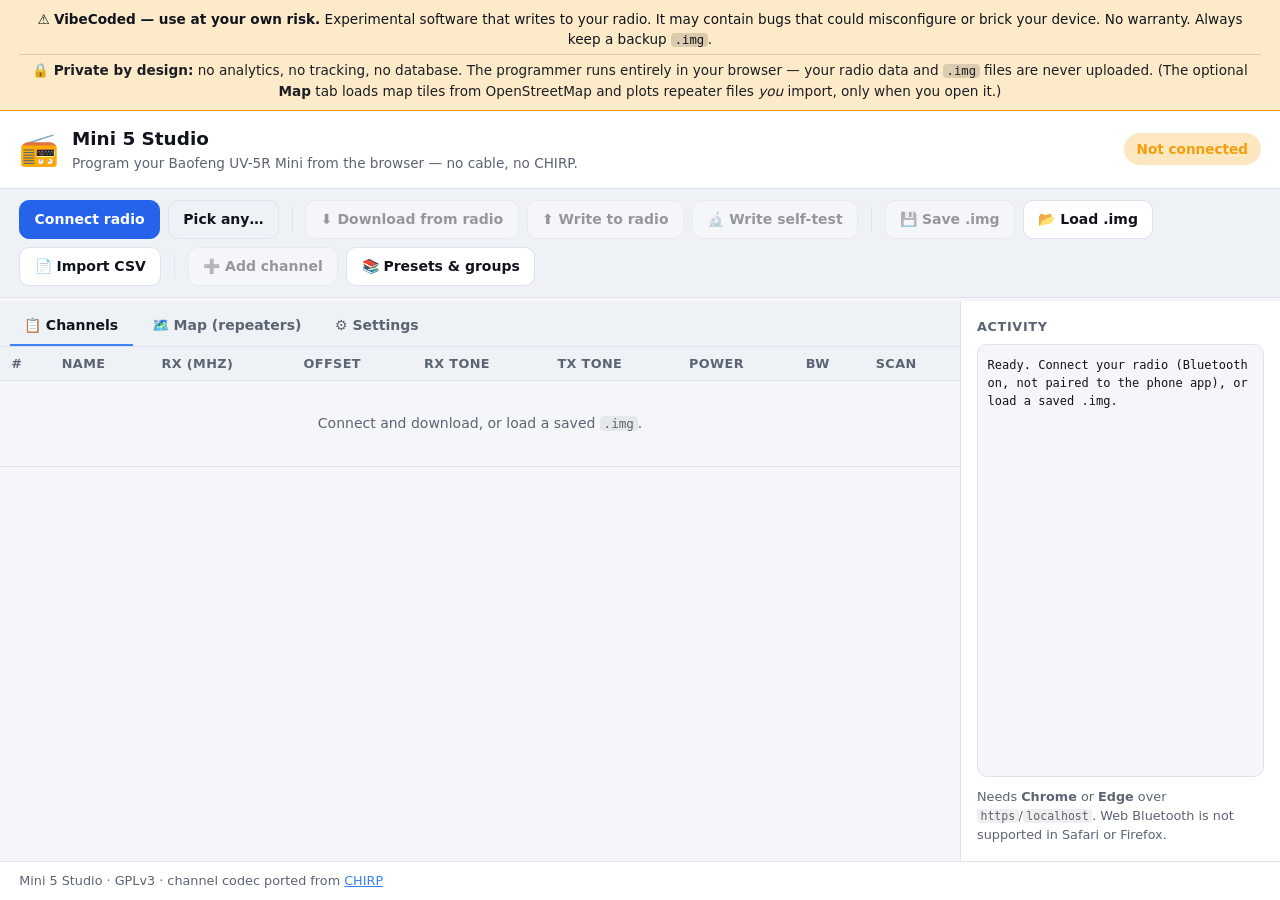
==== commit de65d2d2: "Add RX-only (TX-inhibit) toggle and smart CSV import RX-only lets you monitor a channel you are not " ====
--- a/index.html
+++ b/index.html
@@ -34,6 +34,7 @@
   <span class="sep"></span>
   <button id="btnSave" disabled>💾 Save .img</button>
   <label class="filebtn">📂 Load .img<input type="file" id="fileInput" accept=".img,.dat,application/octet-stream" hidden></label>
+  <label class="filebtn">📄 Import CSV<input type="file" id="csvInput" accept=".csv,text/csv" hidden></label>
   <span class="sep"></span>
   <button id="btnAdd" disabled>➕ Add channel</button>
   <button id="btnPresets">📚 Presets &amp; groups</button>
@@ -124,6 +125,7 @@
         <select id="edWide"><option value="1">Wide (25k)</option><option value="0">Narrow (12.5k)</option></select>
       </label>
       <label class="check"><input type="checkbox" id="edScan"> Include in scan</label>
+      <label class="check"><input type="checkbox" id="edRxOnly"> RX only (block transmit)</label>
       <p class="ederr" id="edErr"></p>
       <footer class="modal-foot">
         <button type="button" class="danger" id="edDelete">Delete</button>
--- a/css/style.css
+++ b/css/style.css
@@ -101,6 +101,7 @@
 .channels .name { font-weight: 600; }
 .channels .freq { font-family: ui-monospace, Menlo, monospace; }
 .dim { color: var(--dim); }
+.rxonly { color: var(--warn); font-weight: 600; }
 
 .log { flex: 1; overflow: auto; font-family: ui-monospace, Menlo, monospace; font-size: 12px;
        background: var(--bg); border: 1px solid var(--line); border-radius: var(--radius); padding: .6rem; }
